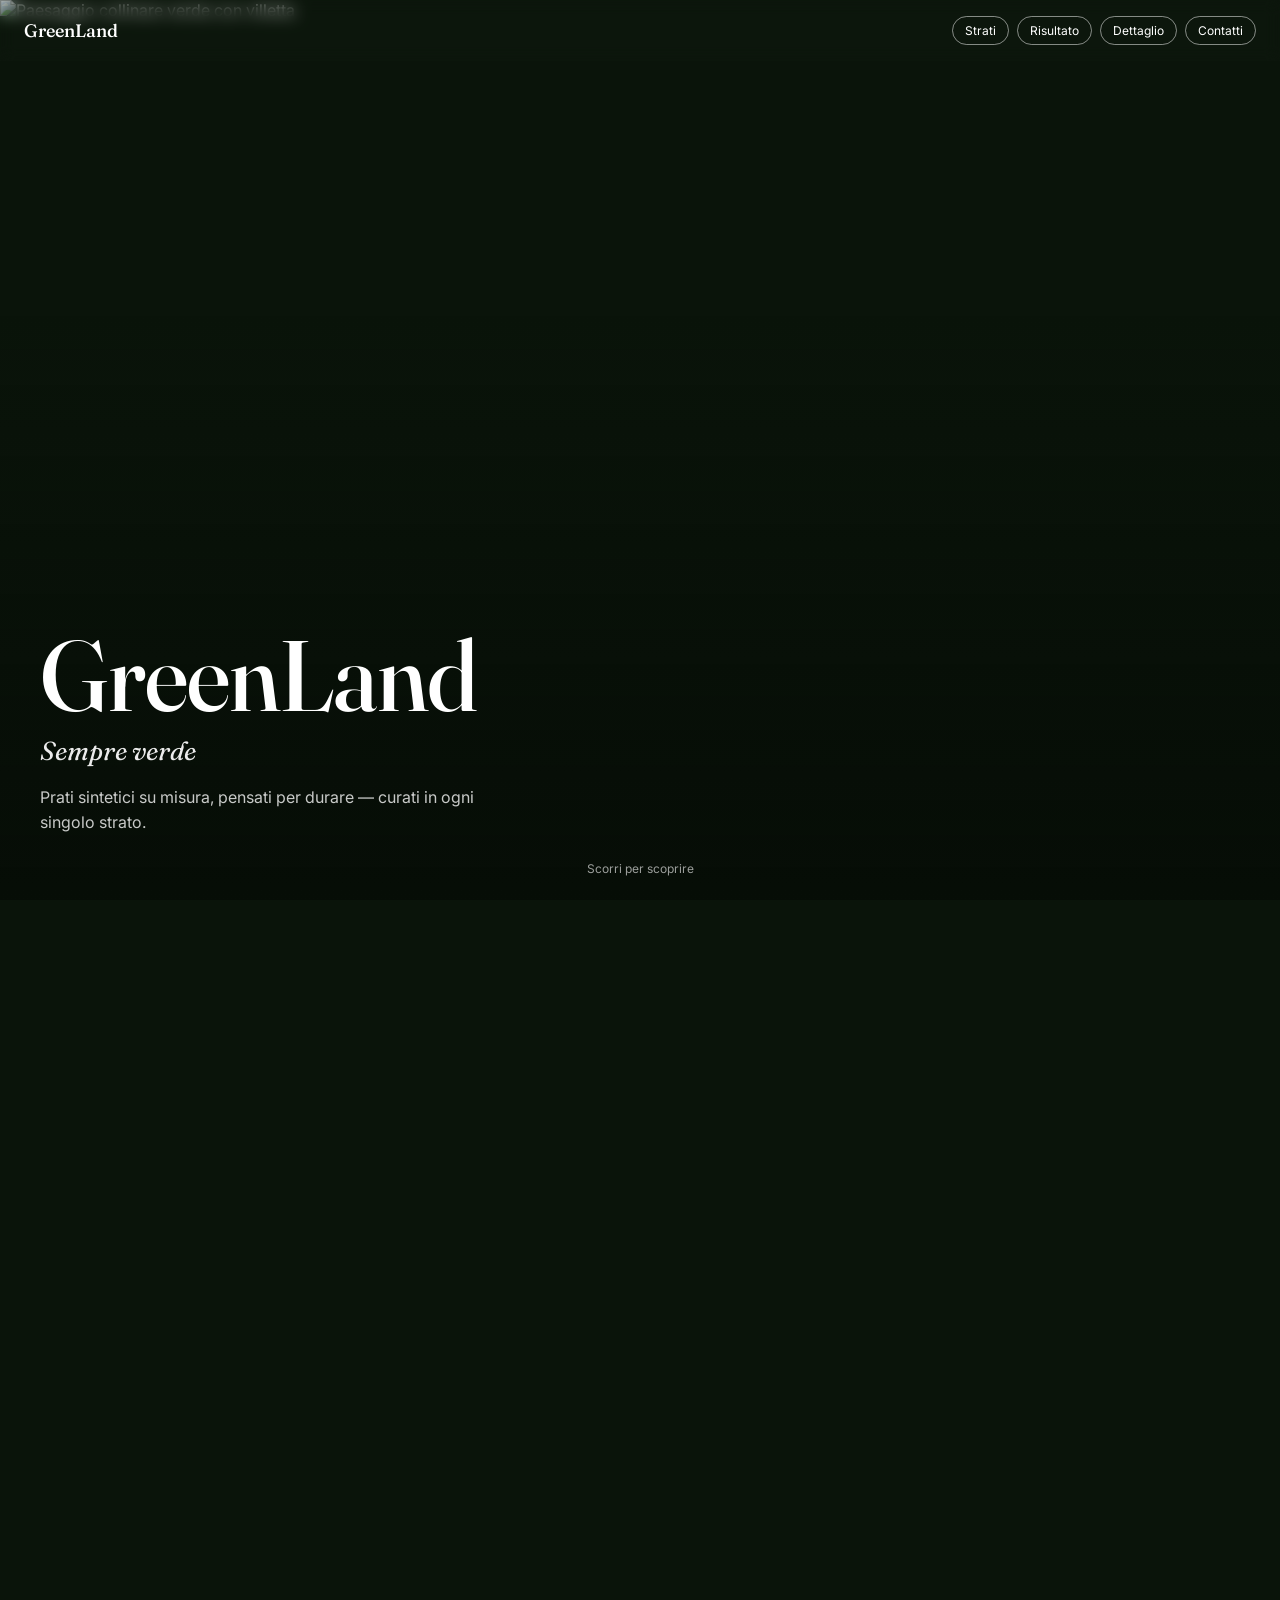
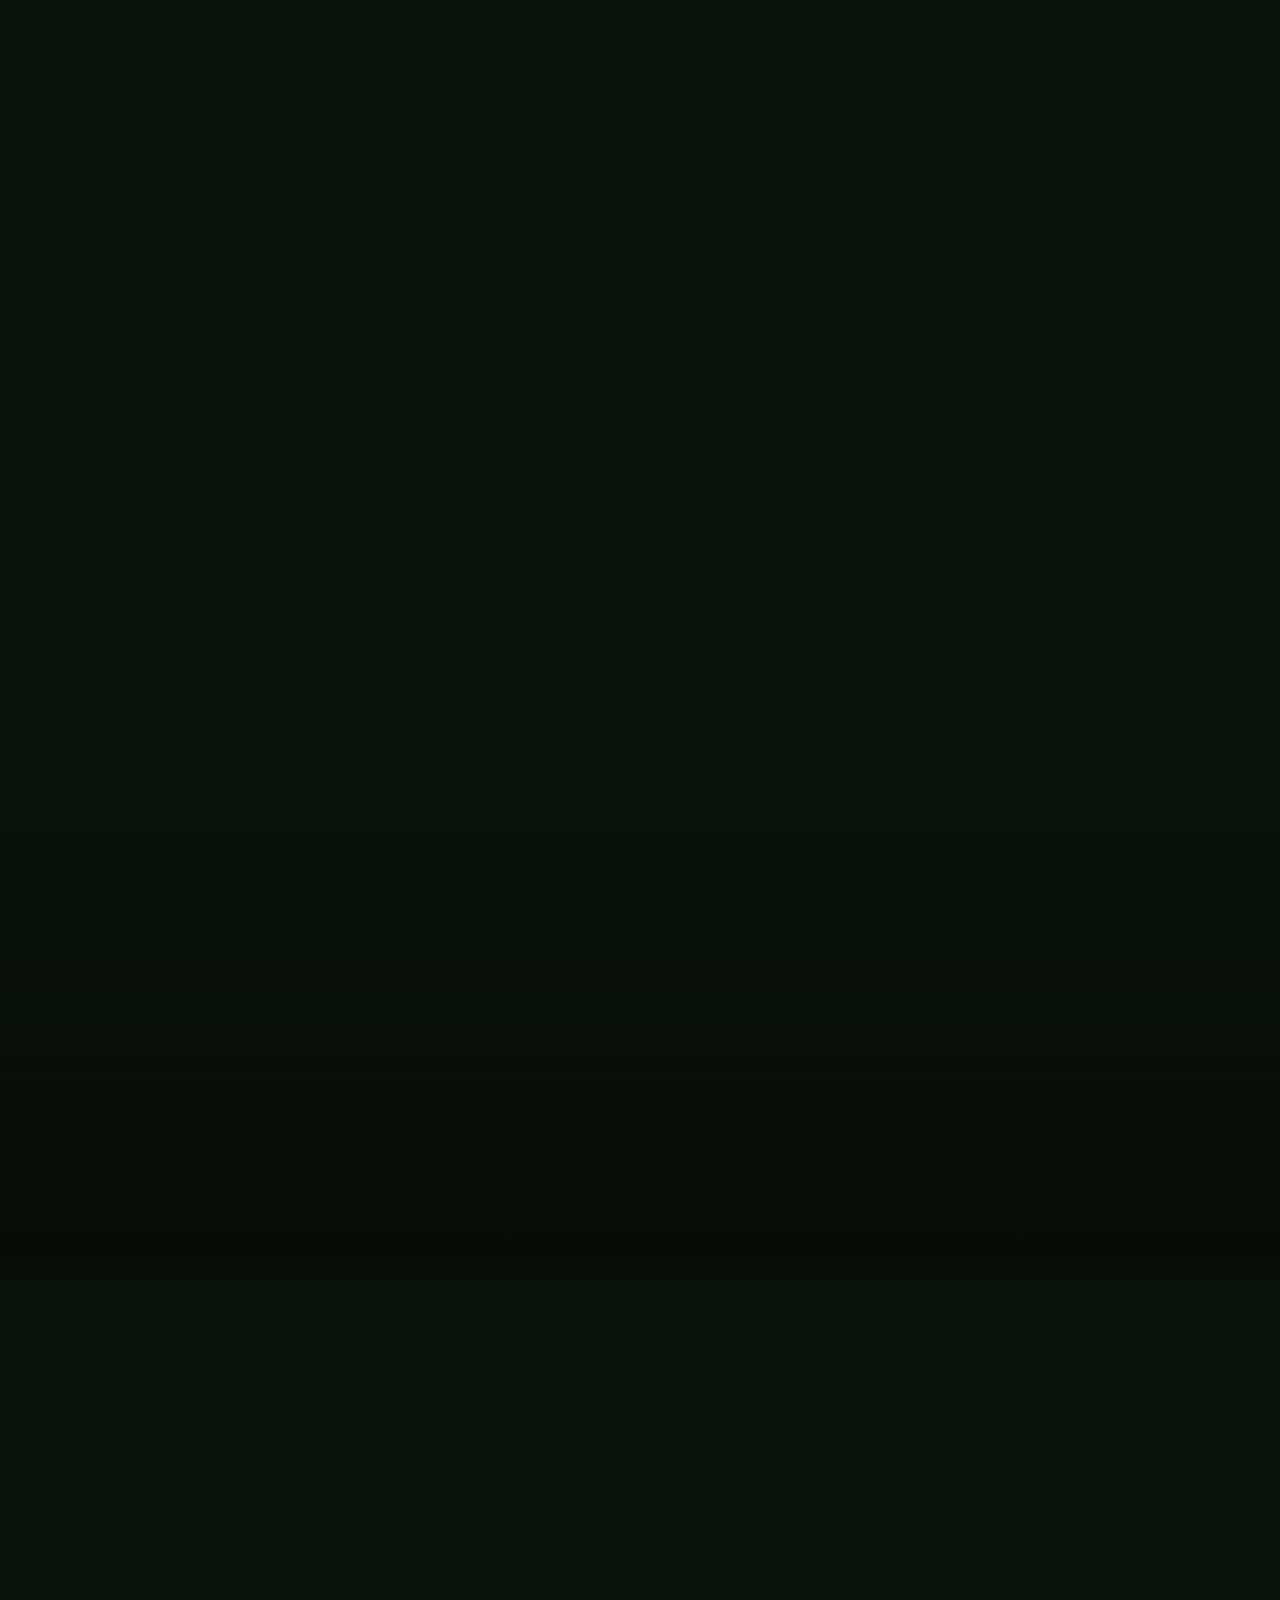
==== index.html @ d49fa70f "Add files via upload" ====
<!DOCTYPE html>
<html lang="it">
<head>
<meta charset="UTF-8">
<meta name="viewport" content="width=device-width, initial-scale=1.0">
<title>GreenLand — Sempre verde</title>
<link rel="stylesheet" href="style.css">
<link rel="preconnect" href="https://fonts.googleapis.com">
<link rel="preconnect" href="https://fonts.gstatic.com" crossorigin>
<link href="https://fonts.googleapis.com/css2?family=Fraunces:opsz,wght@9..144,400;9..144,500;9..144,600&family=Inter:wght@400;500;600&display=swap" rel="stylesheet">
</head>
<body>

<nav class="nav">
  <span class="nav-logo">GreenLand</span>
  <div class="nav-links">
    <a href="#strati" data-target="strati">Strati</a>
    <a href="#risultato" data-target="risultato">Risultato</a>
    <a href="#dettaglio" data-target="dettaglio">Dettaglio</a>
    <a href="#contatti" data-target="contatti">Contatti</a>
  </div>
</nav>

<!-- SEZIONE 1: HERO -->
<section class="hero-wrapper" id="hero-wrapper">
  <div class="hero-sticky">
    <img class="hero-bg" src="https://d8j0ntlcm91z4.cloudfront.net/user_3GaV1tebp6ZdOud63ROO5FRDuUT/hf_20260910_092124_d53b76ca-2dbd-4daf-a104-351332a73d90.png" alt="Paesaggio collinare verde con villetta">
    <div class="hero-scrim"></div>
    <div class="hero-text" id="hero-text">
      <h1>GreenLand</h1>
      <p class="hero-claim">Sempre verde</p>
      <p class="hero-sub">Prati sintetici su misura, pensati per durare — curati in ogni singolo strato.</p>
    </div>
    <p class="hero-transition-text" id="hero-transition-text">Un prato nasce strato dopo strato</p>
    <div class="scroll-hint" id="scroll-hint">Scorri per scoprire</div>
  </div>
</section>

<!-- SEZIONI 2-4: GLI STRATI, IL RISULTATO, IL DETTAGLIO -->
<!-- Un unico contenitore continuo: i video si alternano con una dissolvenza -->
<!-- incrociata invece di "scorrere" come blocchi separati -->
<section class="scenes-wrapper" id="scenes-wrapper">
  <div class="scenes-sticky">
    <video class="video-layer active" id="video-a" muted playsinline preload="auto"></video>
    <video class="video-layer" id="video-b" muted playsinline preload="auto"></video>
    <div class="scene-scrim"></div>

    <div class="overlay overlay-strati" data-segment="strati">
      <h2 class="scene-headline">Ogni strato racconta una scelta</h2>
      <p class="scene-sub">Dal terreno alla superficie: quattro passaggi pensati per un prato che dura nel tempo.</p>
      <div class="layer-sequence">
        <span>Terreno</span>
        <span>Tessuto geotessile</span>
        <span>Ghiaia</span>
        <span>Manto</span>
      </div>
    </div>

    <div class="overlay overlay-risultato" data-segment="risultato">
      <h2 class="scene-headline">Il prima e il dopo parlano da soli</h2>
      <p class="scene-sub">Giardini trasformati, uno strato alla volta.</p>
      <a class="text-link" href="galleria.html">Scopri tutti i lavori &rarr;</a>
    </div>

    <div class="overlay overlay-dettaglio" data-segment="dettaglio">
      <h2 class="scene-headline">Qualità che si vede, cura che si sente</h2>
      <div class="value-row">
        <div class="value-item">
          <p class="value-label">Prodotto</p>
          <p class="value-text">Fibre resistenti, dall'aspetto naturale in ogni stagione</p>
        </div>
        <div class="value-item">
          <p class="value-label">Tecnica</p>
          <p class="value-text">Posa curata strato dopo strato, senza scorciatoie</p>
        </div>
        <div class="value-item">
          <p class="value-label">Servizio</p>
          <p class="value-text">Al tuo fianco dal sopralluogo alla consegna</p>
        </div>
      </div>
    </div>

    <div class="overlay overlay-contatti" data-segment="contatti">
      <h2 class="scene-headline">Pronto a trasformare il tuo giardino?</h2>
      <p class="scene-sub scene-sub-claim">Sempre verde</p>
      <a class="btn btn-whatsapp" href="https://wa.me/390000000000" target="_blank" rel="noopener">Preventivo su WhatsApp</a>
    </div>

    <img class="media-layer" id="img-contatti" src="https://d8j0ntlcm91z4.cloudfront.net/user_3GaV1tebp6ZdOud63ROO5FRDuUT/hf_20260910_092124_d53b76ca-2dbd-4daf-a104-351332a73d90.png" alt="Paesaggio collinare verde con villetta">
  </div>
</section>

<script src="script.js"></script>
</body>
</html>
---- style.css ----
* { margin: 0; padding: 0; box-sizing: border-box; }

img, video { display: block; max-width: 100%; }

body {
  font-family: "Inter", -apple-system, BlinkMacSystemFont, "Segoe UI", Roboto, sans-serif;
  background: #0a140a;
  color: #fff;
}

.display {
  font-family: "Fraunces", Georgia, serif;
  font-weight: 500;
}

/* NAV */
.nav {
  position: fixed;
  top: 0; left: 0; right: 0;
  z-index: 100;
  display: flex;
  align-items: center;
  justify-content: space-between;
  padding: 16px 24px;
  background: rgba(20, 30, 20, 0.28);
  backdrop-filter: blur(8px);
  -webkit-backdrop-filter: blur(8px);
}
.nav-logo {
  font-family: "Fraunces", Georgia, serif;
  font-size: 18px;
  font-weight: 500;
}
.nav-links { display: flex; gap: 8px; }
.nav-links a {
  color: #fff;
  text-decoration: none;
  font-size: 12px;
  padding: 6px 12px;
  border: 0.5px solid rgba(255,255,255,0.5);
  border-radius: 20px;
  transition: background 0.2s;
}
.nav-links a:hover { background: rgba(255,255,255,0.12); }

/* HERO */
.hero-wrapper {
  position: relative;
  height: 220vh; /* spazio extra di scroll per l'animazione del testo */
}
.hero-sticky {
  position: sticky;
  top: 0;
  height: 100vh;
  height: 100dvh;
  overflow: hidden;
  display: flex;
  align-items: flex-end;
}
.hero-bg {
  position: absolute; inset: 0;
  width: 100%; height: 100%;
  object-fit: cover;
}
.hero-scrim {
  position: absolute; inset: 0;
  background: linear-gradient(to top, rgba(6,12,6,0.85) 0%, rgba(6,12,6,0.35) 38%, transparent 65%);
  z-index: 1;
}
.hero-text {
  position: relative;
  z-index: 2;
  margin: 0 0 64px 40px;
  max-width: 640px;
  transition: opacity 0.2s linear;
}
.hero-text h1 {
  font-family: "Fraunces", Georgia, serif;
  font-weight: 500;
  font-size: clamp(48px, 9vw, 100px);
  line-height: 0.95;
  letter-spacing: -0.01em;
}
.hero-claim {
  font-family: "Fraunces", Georgia, serif;
  font-style: italic;
  font-weight: 400;
  font-size: clamp(19px, 2.4vw, 26px);
  margin-top: 12px;
  color: rgba(255,255,255,0.92);
}
.hero-sub {
  font-size: 16px;
  line-height: 1.6;
  color: rgba(255,255,255,0.78);
  margin-top: 18px;
  max-width: 440px;
}
.hero-transition-text {
  position: absolute;
  left: 50%;
  top: 46vh;
  transform: translate(-50%, -50%) scale(1);
  text-align: center;
  opacity: 0;
  z-index: 2;
  font-family: "Fraunces", Georgia, serif;
  font-weight: 500;
  font-size: clamp(32px, 6vw, 68px);
  line-height: 1.08;
  max-width: 760px;
  padding: 0 24px;
  pointer-events: none;
  will-change: top, transform, opacity;
}
.scroll-hint {
  position: absolute;
  bottom: 24px; left: 50%;
  transform: translateX(-50%);
  font-size: 12px;
  color: rgba(255,255,255,0.6);
  z-index: 2;
  transition: opacity 0.3s linear;
}

/* SCENES WRAPPER (contenitore continuo con crossfade) */
.scenes-wrapper {
  position: relative;
  /* 900vh per scena x 4 scene (Strati, Risultato, Dettaglio, Contatti) */
  height: 3600vh;
}
.scenes-sticky {
  position: sticky;
  top: 0;
  height: 100vh;
  height: 100dvh;
  overflow: hidden;
}
.media-layer {
  position: absolute; inset: 0;
  width: 100%; height: 100%;
  object-fit: cover;
  opacity: 0;
  transition: opacity 0.8s ease;
}
.media-layer.active { opacity: 1; }

.scene-scrim {
  position: absolute; inset: 0;
  background: linear-gradient(to top, rgba(6,12,6,0.88) 0%, rgba(6,12,6,0.4) 32%, transparent 60%);
  z-index: 1;
  pointer-events: none;
}

.overlay {
  position: absolute;
  left: 40px; right: 40px; bottom: 56px;
  z-index: 2;
  opacity: 0;
  transition: opacity 0.5s ease;
  pointer-events: none;
}
.overlay.is-visible { opacity: 1; pointer-events: auto; }

.scene-headline {
  font-family: "Fraunces", Georgia, serif;
  font-weight: 500;
  font-size: clamp(30px, 4.6vw, 56px);
  line-height: 1.05;
  max-width: 680px;
}
.scene-sub {
  font-size: 16px;
  line-height: 1.6;
  color: rgba(255,255,255,0.78);
  margin-top: 14px;
  max-width: 480px;
}

.layer-sequence {
  display: flex;
  flex-wrap: wrap;
  gap: 4px 0;
  margin-top: 28px;
}
.layer-sequence span {
  font-size: 14px;
  color: rgba(255,255,255,0.85);
  padding-right: 16px;
  margin-right: 16px;
  border-right: 1px solid rgba(255,255,255,0.3);
}
.layer-sequence span:last-child { border-right: none; padding-right: 0; margin-right: 0; }

.text-link {
  display: inline-block;
  margin-top: 22px;
  font-size: 15px;
  font-weight: 500;
  color: #fff;
  text-decoration: none;
  border-bottom: 1px solid rgba(255,255,255,0.5);
  padding-bottom: 2px;
}
.text-link:hover { border-bottom-color: #fff; }

.value-row {
  display: flex;
  gap: 32px;
  margin-top: 28px;
  flex-wrap: wrap;
}
.value-item {
  flex: 1;
  min-width: 160px;
  padding-left: 18px;
  border-left: 1px solid rgba(255,255,255,0.3);
}
.value-label {
  font-family: "Fraunces", Georgia, serif;
  font-style: italic;
  font-weight: 400;
  font-size: 17px;
  margin-bottom: 6px;
}
.value-text {
  font-size: 13.5px;
  line-height: 1.5;
  color: rgba(255,255,255,0.75);
}

.overlay-contatti {
  text-align: center;
  left: 0; right: 0;
}
.overlay-contatti .scene-headline { max-width: 560px; margin: 0 auto; }
.scene-sub-claim {
  font-family: "Fraunces", Georgia, serif;
  font-style: italic;
  font-weight: 400;
  font-size: clamp(17px, 2.2vw, 22px);
  color: rgba(255,255,255,0.85);
  margin-top: 10px;
}
.overlay-contatti .btn { margin-top: 22px; }

/* BUTTONS */
.btn {
  display: inline-flex;
  align-items: center;
  gap: 8px;
  font-size: 14px;
  font-weight: 600;
  padding: 12px 24px;
  border-radius: 30px;
  text-decoration: none;
  color: #fff;
}
.btn-whatsapp { background: #25D366; }

@media (max-width: 640px) {
  .nav-links a { font-size: 10px; padding: 5px 8px; }
  .hero-text, .overlay { padding-left: 8px; padding-right: 8px; }
  .value-row { flex-direction: column; gap: 20px; }
  .value-item { border-left: none; border-top: 1px solid rgba(255,255,255,0.3); padding-left: 0; padding-top: 14px; }
  .layer-sequence { flex-direction: column; gap: 8px; }
  .layer-sequence span { border-right: none; padding-right: 0; margin-right: 0; }
}
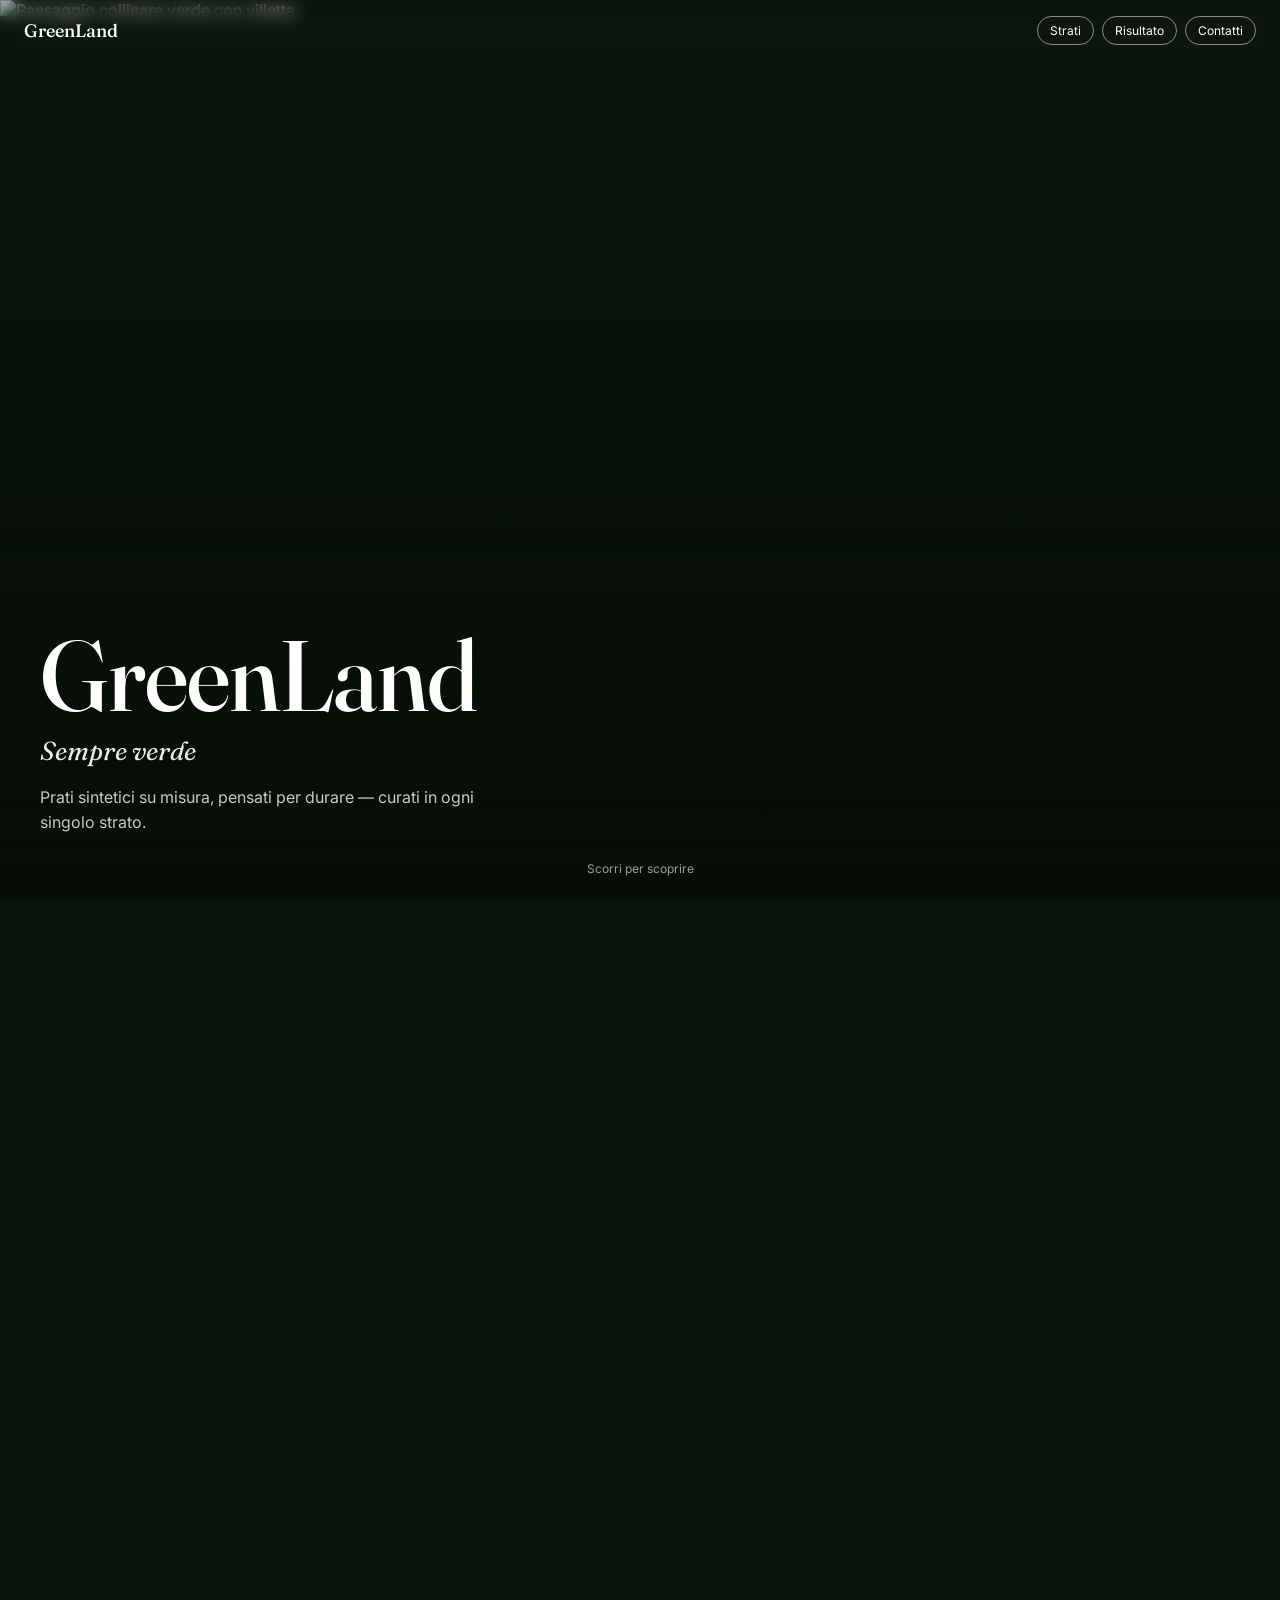
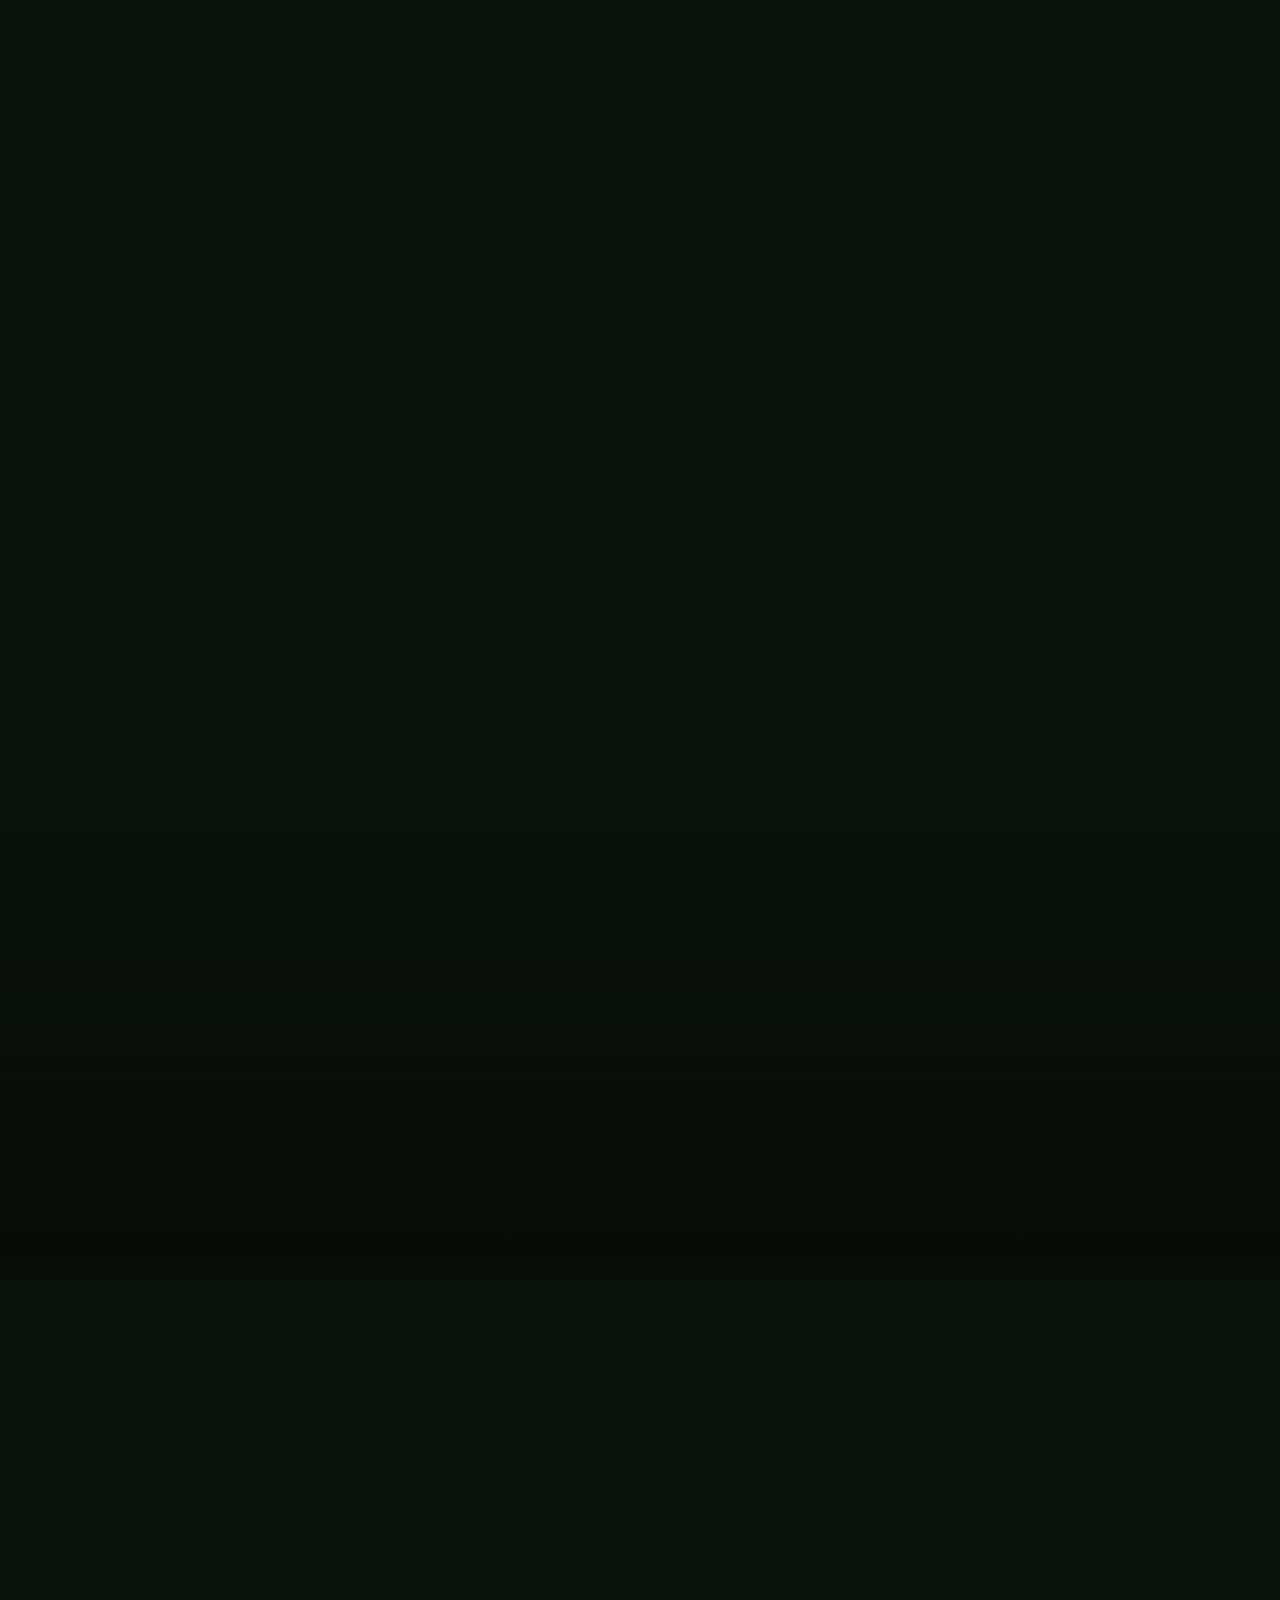
==== commit 49c334fa: "Add files via upload" ====
--- a/index.html
+++ b/index.html
@@ -16,7 +16,6 @@
   <div class="nav-links">
     <a href="#strati" data-target="strati">Strati</a>
     <a href="#risultato" data-target="risultato">Risultato</a>
-    <a href="#dettaglio" data-target="dettaglio">Dettaglio</a>
     <a href="#contatti" data-target="contatti">Contatti</a>
   </div>
 </nav>
@@ -36,13 +35,13 @@
   </div>
 </section>
 
-<!-- SEZIONI 2-4: GLI STRATI, IL RISULTATO, IL DETTAGLIO -->
-<!-- Un unico contenitore continuo: i video si alternano con una dissolvenza -->
-<!-- incrociata invece di "scorrere" come blocchi separati -->
+<!-- SEZIONI 2-3: GLI STRATI, IL RISULTATO, poi CONTATTI -->
+<!-- Le immagini (fotogrammi pre-estratti dai video) vengono disegnate -->
+<!-- su un canvas in base alla posizione di scroll: nessun video "cercato" -->
+<!-- in tempo reale, quindi nessuno scatto o attesa di rete -->
 <section class="scenes-wrapper" id="scenes-wrapper">
   <div class="scenes-sticky">
-    <video class="video-layer active" id="video-a" muted playsinline preload="auto"></video>
-    <video class="video-layer" id="video-b" muted playsinline preload="auto"></video>
+    <canvas id="scene-canvas"></canvas>
     <div class="scene-scrim"></div>
 
     <div class="overlay overlay-strati" data-segment="strati">
@@ -62,31 +61,11 @@
       <a class="text-link" href="galleria.html">Scopri tutti i lavori &rarr;</a>
     </div>
 
-    <div class="overlay overlay-dettaglio" data-segment="dettaglio">
-      <h2 class="scene-headline">Qualità che si vede, cura che si sente</h2>
-      <div class="value-row">
-        <div class="value-item">
-          <p class="value-label">Prodotto</p>
-          <p class="value-text">Fibre resistenti, dall'aspetto naturale in ogni stagione</p>
-        </div>
-        <div class="value-item">
-          <p class="value-label">Tecnica</p>
-          <p class="value-text">Posa curata strato dopo strato, senza scorciatoie</p>
-        </div>
-        <div class="value-item">
-          <p class="value-label">Servizio</p>
-          <p class="value-text">Al tuo fianco dal sopralluogo alla consegna</p>
-        </div>
-      </div>
-    </div>
-
     <div class="overlay overlay-contatti" data-segment="contatti">
       <h2 class="scene-headline">Pronto a trasformare il tuo giardino?</h2>
       <p class="scene-sub scene-sub-claim">Sempre verde</p>
       <a class="btn btn-whatsapp" href="https://wa.me/390000000000" target="_blank" rel="noopener">Preventivo su WhatsApp</a>
     </div>
-
-    <img class="media-layer" id="img-contatti" src="https://d8j0ntlcm91z4.cloudfront.net/user_3GaV1tebp6ZdOud63ROO5FRDuUT/hf_20260910_092124_d53b76ca-2dbd-4daf-a104-351332a73d90.png" alt="Paesaggio collinare verde con villetta">
   </div>
 </section>
 
--- a/style.css
+++ b/style.css
@@ -126,8 +126,8 @@
 /* SCENES WRAPPER (contenitore continuo con crossfade) */
 .scenes-wrapper {
   position: relative;
-  /* 900vh per scena x 4 scene (Strati, Risultato, Dettaglio, Contatti) */
-  height: 3600vh;
+  /* 900vh per fase x 3 fasi (Strati, Risultato, Contatti) */
+  height: 2700vh;
 }
 .scenes-sticky {
   position: sticky;
@@ -136,14 +136,11 @@
   height: 100dvh;
   overflow: hidden;
 }
-.media-layer {
+#scene-canvas {
   position: absolute; inset: 0;
   width: 100%; height: 100%;
-  object-fit: cover;
-  opacity: 0;
-  transition: opacity 0.8s ease;
-}
-.media-layer.active { opacity: 1; }
+  display: block;
+}
 
 .scene-scrim {
   position: absolute; inset: 0;
@@ -203,31 +200,6 @@
   padding-bottom: 2px;
 }
 .text-link:hover { border-bottom-color: #fff; }
-
-.value-row {
-  display: flex;
-  gap: 32px;
-  margin-top: 28px;
-  flex-wrap: wrap;
-}
-.value-item {
-  flex: 1;
-  min-width: 160px;
-  padding-left: 18px;
-  border-left: 1px solid rgba(255,255,255,0.3);
-}
-.value-label {
-  font-family: "Fraunces", Georgia, serif;
-  font-style: italic;
-  font-weight: 400;
-  font-size: 17px;
-  margin-bottom: 6px;
-}
-.value-text {
-  font-size: 13.5px;
-  line-height: 1.5;
-  color: rgba(255,255,255,0.75);
-}
 
 .overlay-contatti {
   text-align: center;
@@ -261,8 +233,6 @@
 @media (max-width: 640px) {
   .nav-links a { font-size: 10px; padding: 5px 8px; }
   .hero-text, .overlay { padding-left: 8px; padding-right: 8px; }
-  .value-row { flex-direction: column; gap: 20px; }
-  .value-item { border-left: none; border-top: 1px solid rgba(255,255,255,0.3); padding-left: 0; padding-top: 14px; }
   .layer-sequence { flex-direction: column; gap: 8px; }
   .layer-sequence span { border-right: none; padding-right: 0; margin-right: 0; }
 }
